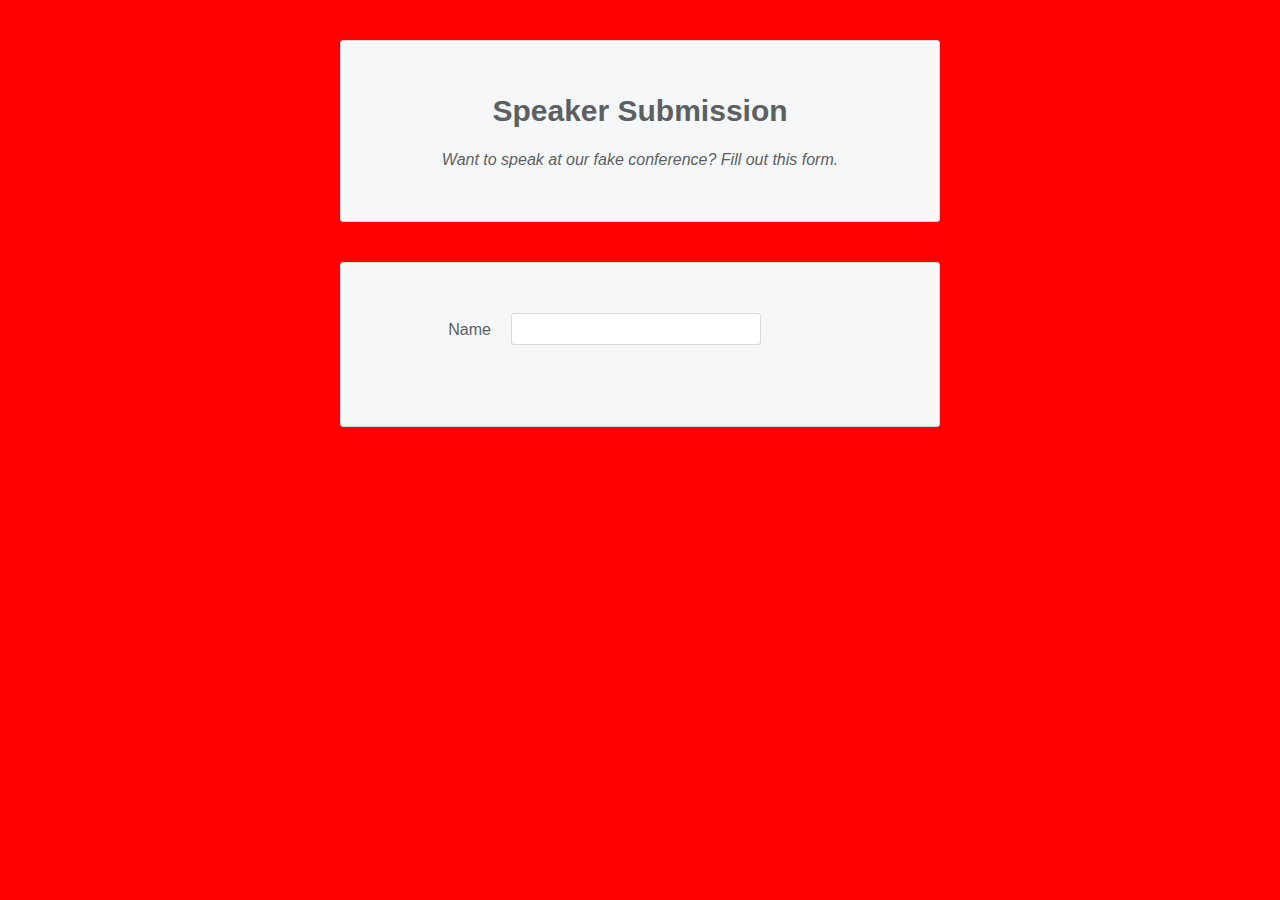
==== CSS/forms/form-basics/internetting-is-hard.html @ c03df6d1 "Initial commit" ====
<!DOCTYPE html>
<html lang='en'>
  <head>
    <meta charset='UTF-8'/>
    <title>Speaker Submission</title>
    <link rel='stylesheet' href='styles.css'/>
  </head>
  <body>
    <header class='speaker-form-header'>
      <h1>Speaker Submission</h1>
      <p><em>Want to speak at our fake conference? Fill out
        this form.</em></p>
    </header>
    <form action='' method='get' class='speaker-form'>
        <div class='form-row'>
            <label for='full-name'>Name</label>
            <input id='full-name' name='full-name' type='text'/>
          </div>
    </form>
  </body>
</html>
---- CSS/forms/form-basics/styles.css ----
* {
    margin: 0;
    padding: 0;
    box-sizing: border-box;
  }

  body {
    color: #5D6063;
    background-color: #EAEDF0;
    font-family: "Helvetica", "Arial", sans-serif;
    font-size: 16px;
    line-height: 1.3;
  
    display: flex;
    flex-direction: column;
    align-items: center;
  }
  
  .speaker-form-header {
    text-align: center;
    background-color: #F6F7F8;
    border: 1px solid #D6D9DC;
    border-radius: 3px;
    
    width: 80%;
    margin: 40px 0;
    padding: 50px;
  }

  .speaker-form-header h1 {
    font-size: 30px;
    margin-bottom: 20px;
  }

  .speaker-form {
    background-color: #F6F7F8;
    border: 1px solid #D6D9DC;
    border-radius: 3px;
    
    width: 80%;
    padding: 50px;
    margin: 0 0 40px 0;
  }

  .form-row {
    margin-bottom: 40px;
    display: flex;
    justify-content: flex-start;
    flex-direction: column;
    flex-wrap: wrap;
  }

  .form-row input[type='text'] {
    background-color: #FFFFFF;
    border: 1px solid #D6D9DC;
    border-radius: 3px;
    width: 100%;
    padding: 7px;
    font-size: 14px;
  }

  .form-row label {
    margin-bottom: 15px;
  }



  @media only screen and (min-width: 700px) {
    .speaker-form-header,
    .speaker-form {
      width: 600px;
    }
    .form-row {
      flex-direction: row;
      align-items: flex-start;
      margin-bottom: 20px;
    }
    .form-row input[type='text'] {
      width: 250px;
      height: initial;
    }
    .form-row label {
      text-align: right;
      width: 120px;
      margin-top: 7px;
      padding-right: 20px;
    }
    body {
        background-color: red;
    }
  }
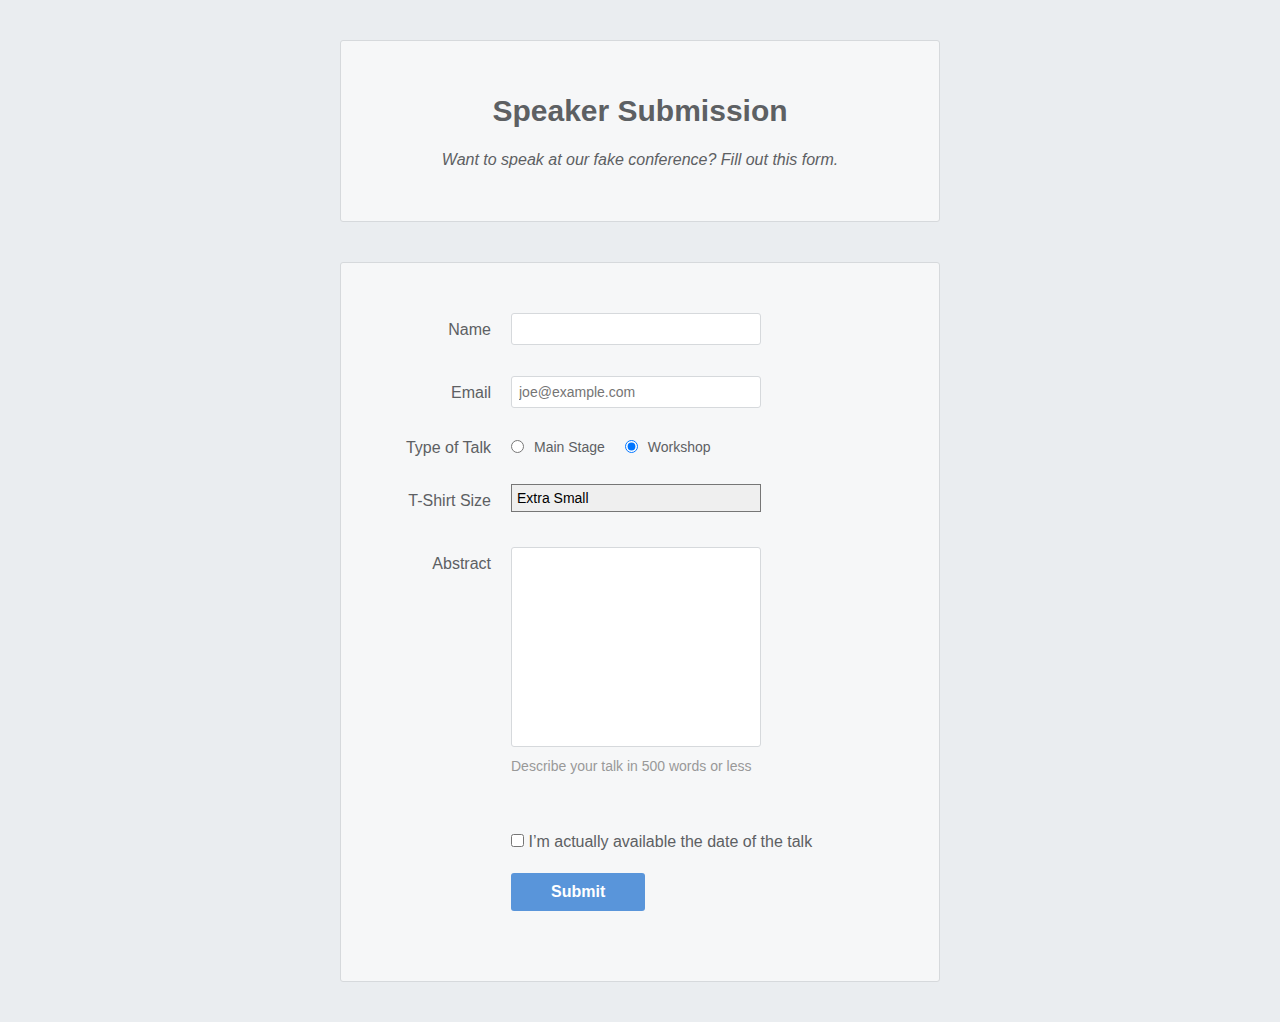
==== commit 76f7f93d: "Form styling example" ====
--- a/CSS/forms/form-basics/internetting-is-hard.html
+++ b/CSS/forms/form-basics/internetting-is-hard.html
@@ -16,6 +16,53 @@
             <label for='full-name'>Name</label>
             <input id='full-name' name='full-name' type='text'/>
           </div>
+          <div class='form-row'>
+            <label for='email'>Email</label>
+            <input id='email'
+                   name='email'
+                   type='email'
+                   placeholder='joe@example.com'/>
+          </div>
+          <fieldset class='legacy-form-row'>
+            <legend>Type of Talk</legend>
+            <input id='talk-type-1'
+                   name='talk-type'
+                   type='radio'
+                   value='main-stage' />
+            <label for='talk-type-1' class='radio-label'>Main Stage</label>
+            <input id='talk-type-2'
+                   name='talk-type'
+                   type='radio'
+                   value='workshop'
+                   checked />
+            <label for='talk-type-2' class='radio-label'>Workshop</label>
+          </fieldset>
+          <div class='form-row'>
+            <label for='t-shirt'>T-Shirt Size</label>
+            <select id='t-shirt' name='t-shirt'>
+              <option value='xs'>Extra Small</option>
+              <option value='s'>Small</option>
+              <option value='m'>Medium</option>
+              <option value='l'>Large</option>
+            </select>
+          </div>
+          <div class='form-row'>
+            <label for='abstract'>Abstract</label>
+            <textarea id='abstract' name='abstract'></textarea>
+            <div class='instructions'>Describe your talk in 500 words or less</div>
+          </div>
+          <div class='form-row'>
+            <label class='checkbox-label' for='available'>
+            <input id='available'
+                   name='available'
+                   type='checkbox'
+                   value='is-available'/>
+            <span>I’m actually available the date of the talk</span>
+            </label>
+          </div>
+          <div class='form-row'>
+            <button>Submit</button>
+          </div>
     </form>
   </body>
 </html>--- a/CSS/forms/form-basics/styles.css
+++ b/CSS/forms/form-basics/styles.css
@@ -50,7 +50,8 @@
     flex-wrap: wrap;
   }
 
-  .form-row input[type='text'] {
+  .form-row input[type='text'],
+  .form-row input[type='email'] {
     background-color: #FFFFFF;
     border: 1px solid #D6D9DC;
     border-radius: 3px;
@@ -63,6 +64,88 @@
     margin-bottom: 15px;
   }
 
+  .form-row input[type='text']:invalid,
+  .form-row input[type='email']:invalid {
+    border: 1px solid #D55C5F;
+    color: #D55C5F;
+    box-shadow: none; /* Remove default red glow in Firefox */
+  }
+
+  .legacy-form-row {
+    border: none;
+    margin-bottom: 40px;
+  }
+
+  .legacy-form-row legend {
+    margin-bottom: 15px;
+  }
+
+  .legacy-form-row .radio-label {
+  display: block;
+  font-size: 14px;
+  padding: 0 20px 0 10px;
+  }
+
+  .legacy-form-row input[type='radio'] {
+    margin-top: 2px;
+  }
+
+  .legacy-form-row .radio-label,
+  .legacy-form-row input[type='radio'] {
+    float: left;
+  }
+
+  .form-row select {
+    width: 100%;
+    padding: 5px;
+    font-size: 14px;            /* This won't work in Chrome or Safari */
+    -webkit-appearance: none;   /* This will make it work */
+  }
+
+  .form-row textarea {
+    font-family: "Helvetica", "Arial", sans-serif;
+    font-size: 14px;
+  
+    border: 1px solid #D6D9DC;
+    border-radius: 3px;
+  
+    min-height: 200px;
+    margin-bottom: 10px;
+    padding: 7px;
+    resize: none;
+  }
+
+  .form-row .instructions {
+    color: #999999;
+    font-size: 14px;
+    margin-bottom: 30px;
+  }
+
+  .form-row .checkbox-label {
+    margin-bottom: 0;
+  }
+
+  .form-row button {
+    font-size: 16px;
+    font-weight: bold;
+  
+    color: #FFFFFF;
+    background-color: #5995DA;
+  
+    border: none;
+    border-radius: 3px;
+  
+    padding: 10px 40px;
+    cursor: pointer;
+  }
+
+  .form-row button:hover {
+    background-color: #76AEED;
+  }
+
+  .form-row button:active {
+    background-color: #407FC7;
+  }
 
 
   @media only screen and (min-width: 700px) {
@@ -75,7 +158,10 @@
       align-items: flex-start;
       margin-bottom: 20px;
     }
-    .form-row input[type='text'] {
+    .form-row input[type='text'],
+    .form-row input[type='email'],
+    .form-row select,
+    .form-row textarea {
       width: 250px;
       height: initial;
     }
@@ -85,7 +171,23 @@
       margin-top: 7px;
       padding-right: 20px;
     }
-    body {
-        background-color: red;
+    .legacy-form-row {
+      margin-bottom: 10px;
+    }
+    .legacy-form-row legend {
+      width: 120px;
+      text-align: right;
+      padding-right: 20px;
+      float: left;
+    }
+    .form-row .instructions {
+      margin-left: 120px;
+    }
+    .form-row .checkbox-label {
+      margin-left: 120px;
+      width: auto;
+    }
+    .form-row button {
+      margin-left: 120px;
     }
   }